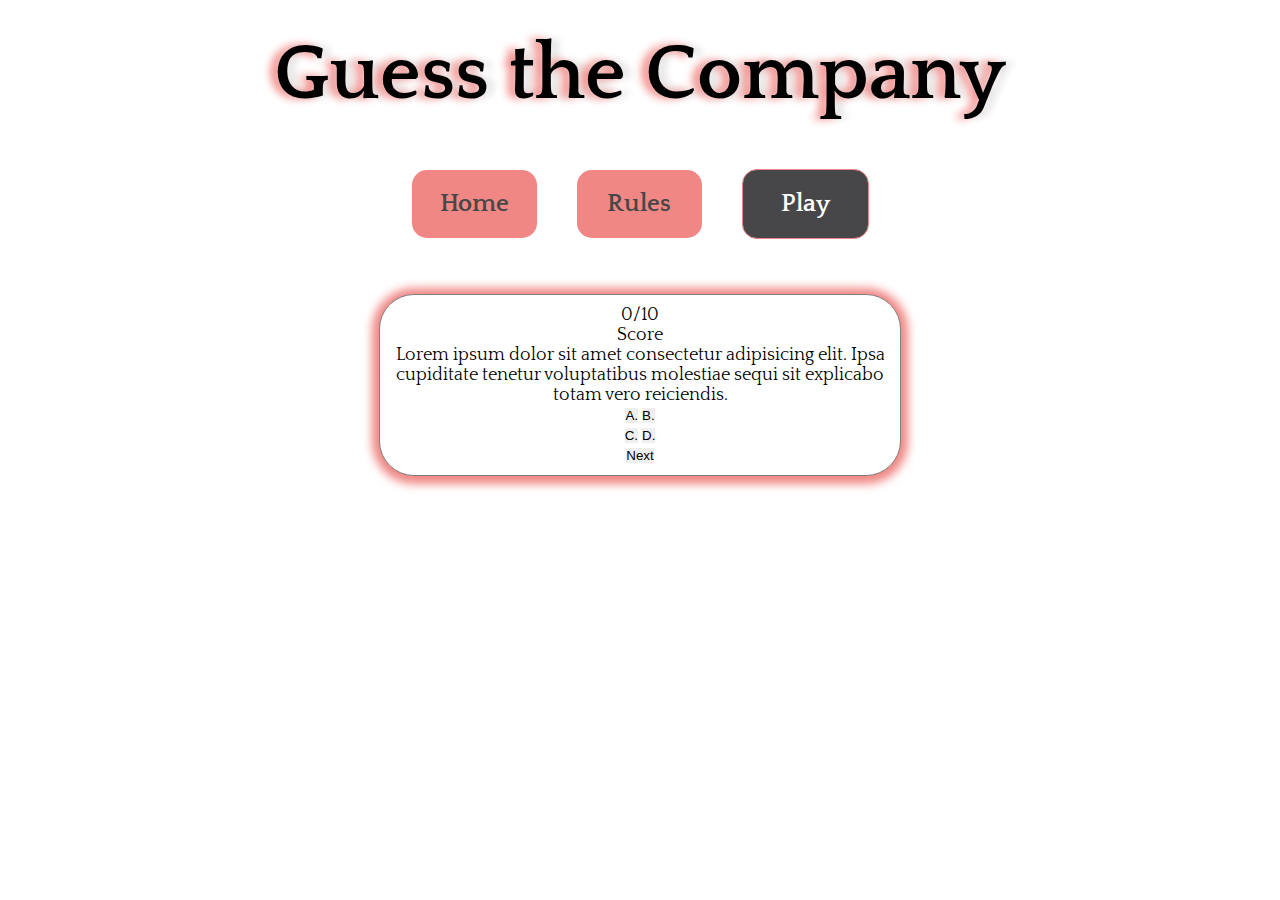
==== game.html @ c220ab53 "Add style to rules page" ====
<!DOCTYPE html>
<html lang="en">
<head>
    <meta charset="UTF-8">
    <meta http-equiv="X-UA-Compatible" content="IE=edge">
    <meta name="viewport" content="width=device-width, initial-scale=1.0">

    <link rel="stylesheet" href="assets/css/style.css">
    <title>Guess the Company</title>
</head>
<body>
    <header>

        <h1>Guess the Company</h1>

     <!-- Nav bar -->

      <nav class="menu">    
        <a class="link" href="index.html">Home</a>
        <a class="link" href="rules.html">Rules</a>
        <a class="link" href="game.html" id="page">Play</a>        
      </nav>
    </header>

    <!-- Game area -->

    <section id="container">
        <div id="quiz-box"> 
           <div class="game-box">            

              <div>
               <p>0/10</p>
              </div>

              <div>
               <p>Score</p>
              </div>

              <div>
               <p> Lorem ipsum dolor sit amet consectetur adipisicing elit. Ipsa cupiditate tenetur voluptatibus molestiae sequi sit explicabo totam vero reiciendis. </p>
              </div>

              <div class="answer-left">

               <button class="answer">A.</button>
               <button class="answer">B.</button>

              </div>

              <div class="answer-right">

               <button class="answer">C.</button>
               <button class="answer">D.</button>

              </div>

               <button class="grey-btn">Next</button>
            </div>
        </div> 
    </section>

    

    <footer>
        <p class="copyright">Disclaimer: This quiz is for educational purposes only. <br> Copyright © Ksenia
            Sossin (2023)</p>
    </footer>
     <script src="assets/js/script.js"></script>
</body>
</html>
---- assets/css/style.css ----
@import url('https://fonts.googleapis.com/css2?family=Quattrocento&display=swap');

* {
    margin: 0;
    padding: 0;
    border: none; 
}

body {
    background-image: url(../images/body-image.jpg);
    background-size: cover;
    background-position: center center;    
    background-repeat: no-repeat;
    background-attachment: fixed;
    margin: 0;
    font-family: 'Quattrocento', serif;
}
/* header */
h1 {
    text-align: center;
    margin: 30px;
    font-size: 80px;
    text-shadow: -7px 0px 8px #F08784, 8px 0px 7px #e7e7e7;
}

nav {
    /* flex-direction: row; */
    justify-content: center;
    margin: 0 10px;
    display: flex;
    align-items: center;
}

.menu a {
    width: 85px;
    background-color: #F08784;
    border-radius: 10px;
    padding: 20px;
    font-size: 25px;
    margin: 20px;
    font-weight: 650;
    text-decoration: none;
    border-radius: 15px;
    color: #474749;
    text-align: center;
}

#page {
    background-color: #474749;
    border: 1.5px solid #F08784;
    color: #FFFFFF;
}


/* game area */

#container {
    display: flex;
    flex-direction: column;
    justify-content: center;
    align-items: center;
    margin: 10px;
}

#quiz-box {
    background-color: #FFFFFF;
    width: 500px;
    height: auto;
    margin: 25px;
    border-radius: 35px;
    font-size: large;
    padding: 10px;
    text-align: center;
    box-shadow: 0px 1px 10px 7px #f08784;
    border: 0.5px solid #7F7F7F;
}

.text {
   width: 90%;
   text-align: center;
   margin: 20px;
   font-size: 25px;
}

.questions {
    height: 280px;
    border-radius: 35px;
    border: 1px solid #7F7F7F;
    margin: 20px;
    width: 90%;
}

#grey-btn {
    display: block;
    background-color: #474749;
    color: #FFFFFF;
    padding: 20px;
    margin: 20px auto 10px;   
    border-radius: 15px;
    font-size: 20px;
    font-weight: 400;
}

/* footer */

.copyright {
    font-size: small;
    text-align: center;
    padding-bottom: 25px;
    color: #FFFFFF;
}

/* media queries */

@media screen and (max-width:950px) {
   h1 {
    font-size: 70px;
   }
}

@media screen and (max-width:650px) {
    #quiz-box {
        width: auto;
    }

    .menu a {
        margin: 15px;
        padding: 15px;
    }
}
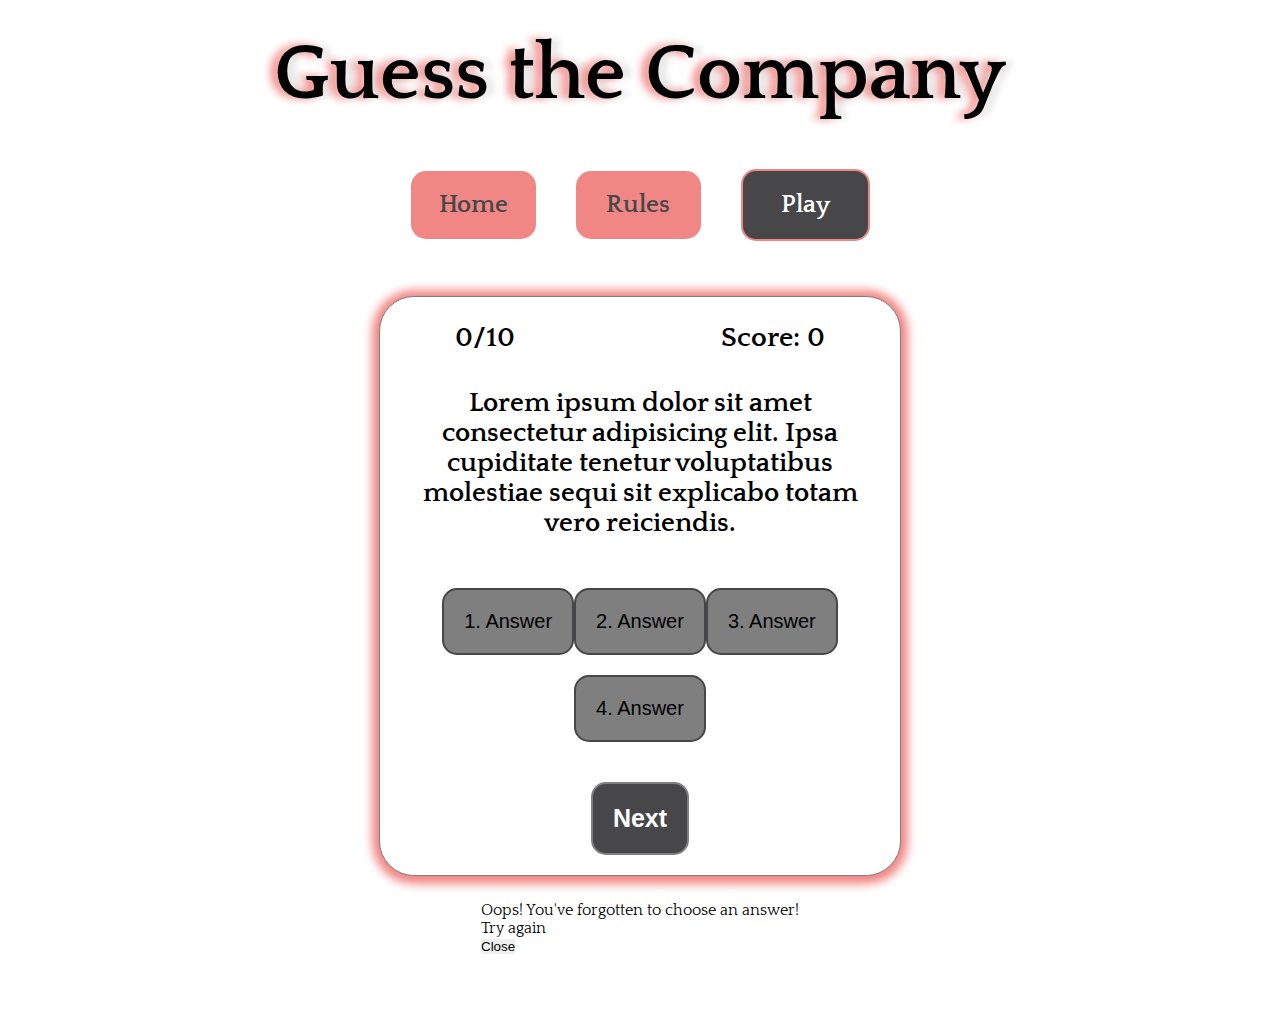
==== commit 5f8740ad: "Add head description0 and keywords for all pages" ====
--- a/game.html
+++ b/game.html
@@ -1,13 +1,20 @@
 <!DOCTYPE html>
 <html lang="en">
-<head>
-    <meta charset="UTF-8">
-    <meta http-equiv="X-UA-Compatible" content="IE=edge">
-    <meta name="viewport" content="width=device-width, initial-scale=1.0">
-
-    <link rel="stylesheet" href="assets/css/style.css">
-    <title>Guess the Company</title>
-</head>
+    <head>
+        <meta charset="UTF-8">
+        <meta http-equiv="X-UA-Compatible" content="IE=edge">
+        <meta name="viewport" content="width=device-width, initial-scale=1.0">
+        <meta name="description" content="A simple quiz for people who want to test their brand slogan knowledge">
+        <meta name="keywords" content="quiz, brand, slogan, guess, company, online game">
+    
+        <link rel="stylesheet" href="assets/css/style.css">
+    
+        <!-- Favicon link -->
+        <link rel="icon" href="assets/favicon/favicon-16x16.png" type="image/png">
+    
+        <title>Guess the Company</title>
+        
+    </head>
 <body>
     <header>
 
@@ -26,45 +33,50 @@
 
     <section id="container">
         <div id="quiz-box"> 
-           <div class="game-box">            
+           <div class="game-box">
+              <div id="info-box">
+                <div>
+                    <span>0/10</span>
+                </div>
+     
+                <div>
+                    <p>Score: <span id="score">0</span></p>
+                </div>
+              </div> 
+     
+              <div>
+                    <h2 id="question"> Lorem ipsum dolor sit amet consectetur adipisicing elit. Ipsa cupiditate tenetur voluptatibus molestiae sequi sit explicabo totam vero reiciendis. </h2>
+              </div>
+              
 
-              <div>
-               <p>0/10</p>
-              </div>
+               <div id="answer-buttons" class="flex-btn">
+                <button class="btn">1. Answer</button>
+                <button class="btn">2. Answer</button>
+               
+                <button class="btn">3. Answer</button>
+                <button class="btn">4. Answer</button>
+               
+                </div>
 
-              <div>
-               <p>Score</p>
-              </div>
+               <button class="grey-btn" id="next-btn">Next</button>
 
-              <div>
-               <p> Lorem ipsum dolor sit amet consectetur adipisicing elit. Ipsa cupiditate tenetur voluptatibus molestiae sequi sit explicabo totam vero reiciendis. </p>
-              </div>
-
-              <div class="answer-left">
-
-               <button class="answer">A.</button>
-               <button class="answer">B.</button>
-
-              </div>
-
-              <div class="answer-right">
-
-               <button class="answer">C.</button>
-               <button class="answer">D.</button>
-
-              </div>
-
-               <button class="grey-btn">Next</button>
             </div>
         </div> 
+
+        <!-- No answer modal -->
+        <div tabindex="0" class="modal-container" id="no-answer-modal">
+            <div class="modal-content">
+                <p>Oops! You've forgotten to choose an answer!<br>Try again</p>
+                <button class="modal-btn">Close</button>
+            </div>
+        </div>
     </section>
-
-    
 
     <footer>
         <p class="copyright">Disclaimer: This quiz is for educational purposes only. <br> Copyright © Ksenia
             Sossin (2023)</p>
     </footer>
-     <script src="assets/js/script.js"></script>
+    <script src="assets/js/questions.js"></script>
+    <script src="assets/js/script.js"></script>     
 </body>
 </html>--- a/assets/css/style.css
+++ b/assets/css/style.css
@@ -47,7 +47,7 @@
 
 #page {
     background-color: #474749;
-    border: 1.5px solid #F08784;
+    border: 2px solid #F08784;
     color: #FFFFFF;
 }
 
@@ -82,23 +82,25 @@
    font-size: 25px;
 }
 
-.questions {
+.questions-img {
     height: 280px;
     border-radius: 35px;
-    border: 1px solid #7F7F7F;
+    border: 2px solid #7F7F7F;
     margin: 20px;
     width: 90%;
 }
 
-#grey-btn {
+.grey-btn {
     display: block;
-    background-color: #474749;
-    color: #FFFFFF;
+    background-color: #474749;    
     padding: 20px;
     margin: 20px auto 10px;   
+    color: #FFFFFF;
+    font-size: 25px;
+    font-weight: 650;
+    border: 2px solid #7F7F7F;
     border-radius: 15px;
-    font-size: 20px;
-    font-weight: 400;
+    text-decoration: none;
 }
 
 /* footer */
@@ -110,6 +112,50 @@
     color: #FFFFFF;
 }
 
+/* game page */
+
+#info-box {
+    justify-content: space-between;
+    display: flex;
+    margin: auto 50px;
+    padding: 15px;
+    font-weight: bold;
+    font-size: large;
+    font-size: 28px;
+}
+
+#question {
+    margin: 10px;
+    padding: 10px;
+}
+
+
+.flex-btn{
+    display: flex;
+    justify-content: center;
+    flex-wrap: wrap;
+    margin: 30px 0;
+    
+}  
+
+.btn {
+    background-color: #7F7F7F;
+    padding: 20px;
+    margin: 10px 0;
+    border-radius: 15px;
+    font-size: 20px;
+    font-weight: 400;
+    text-align: left;
+    border: 2px solid #474749;
+}
+
+.btn:hover {
+    border-color: #F08784;
+}  
+
+.grey-btn:hover {
+    border-color: #F08784;
+}
 /* media queries */
 
 @media screen and (max-width:950px) {
@@ -129,3 +175,8 @@
     }
 }
 
+ /* @media screen and (max-width:487px) {
+  
+
+    
+}  */
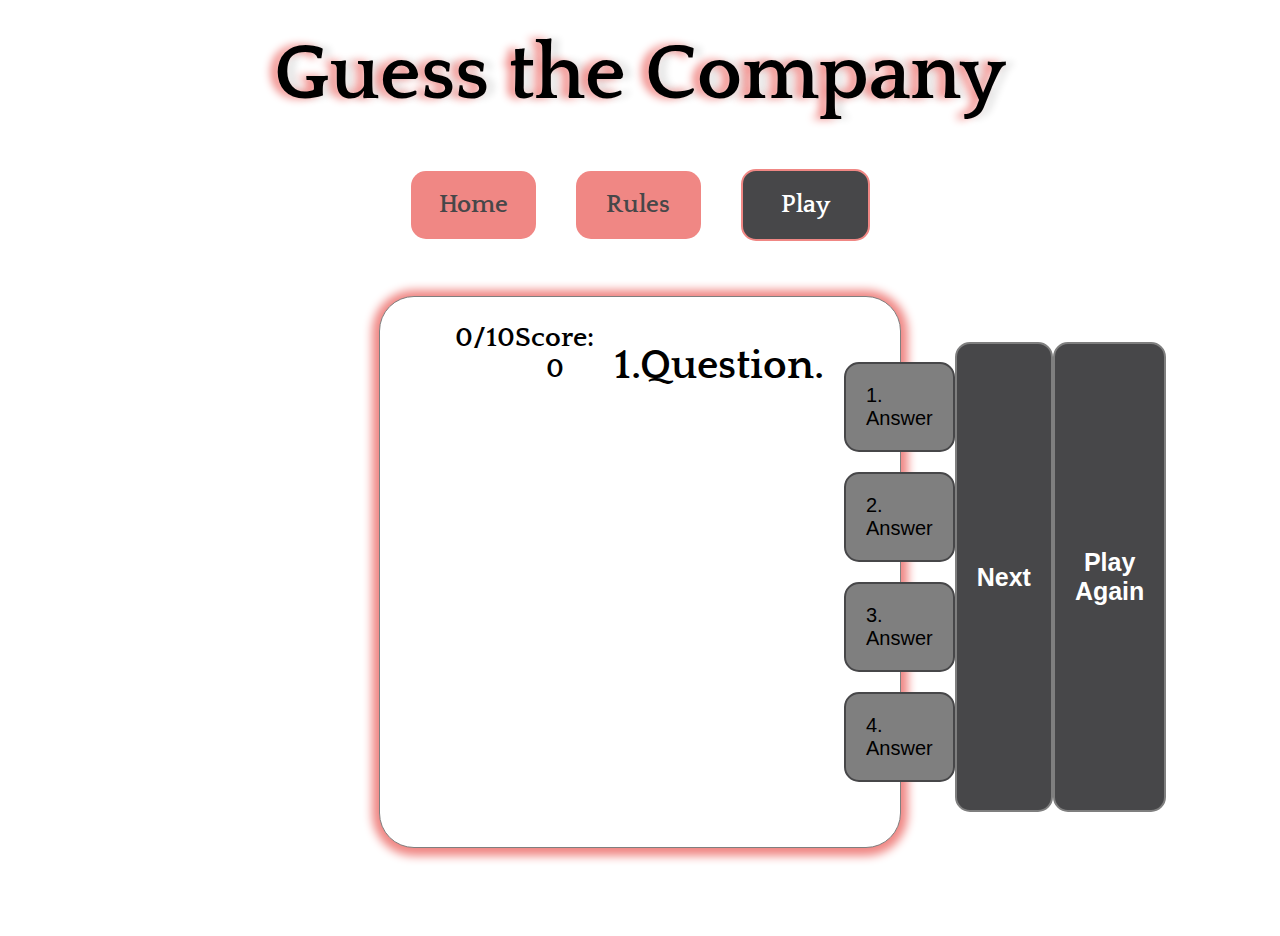
==== commit ebaeb835: "bugfix: use <div> element instead of <section>, where no heading needed" ====
--- a/game.html
+++ b/game.html
@@ -1,27 +1,25 @@
 <!DOCTYPE html>
 <html lang="en">
-    <head>
-        <meta charset="UTF-8">
-        <meta http-equiv="X-UA-Compatible" content="IE=edge">
-        <meta name="viewport" content="width=device-width, initial-scale=1.0">
-        <meta name="description" content="A simple quiz for people who want to test their brand slogan knowledge">
-        <meta name="keywords" content="quiz, brand, slogan, guess, company, online game">
+<head>
+    <meta charset="UTF-8">
+    <meta http-equiv="X-UA-Compatible" content="IE=edge">
+    <meta name="viewport" content="width=device-width, initial-scale=1.0">
+    <meta name="description" content="A simple quiz for people who want to test their brand slogan knowledge">
+    <meta name="keywords" content="quiz, brand, slogan, guess, company, online game">
     
-        <link rel="stylesheet" href="assets/css/style.css">
+    <link rel="stylesheet" href="assets/css/style.css">
     
-        <!-- Favicon link -->
-        <link rel="icon" href="assets/favicon/favicon-16x16.png" type="image/png">
+    <!-- Favicon link -->
+    <link rel="icon" href="assets/favicon/favicon-16x16.png" type="image/png">
     
-        <title>Guess the Company</title>
-        
-    </head>
+    <title>Guess the Company</title>        
+</head>   
+
 <body>
     <header>
-
         <h1>Guess the Company</h1>
 
      <!-- Nav bar -->
-
       <nav class="menu">    
         <a class="link" href="index.html">Home</a>
         <a class="link" href="rules.html">Rules</a>
@@ -30,52 +28,37 @@
     </header>
 
     <!-- Game area -->
-
-    <section id="container">
+    <div id="container">
         <div id="quiz-box"> 
            <div class="game-box">
               <div id="info-box">
                 <div>
-                    <span>0/10</span>
-                </div>
-     
+                    <p><span id="question-num">0/10</span></p>
+                </div> 
                 <div>
                     <p>Score: <span id="score">0</span></p>
-                </div>
-              </div> 
-     
-              <div>
-                    <h2 id="question"> Lorem ipsum dolor sit amet consectetur adipisicing elit. Ipsa cupiditate tenetur voluptatibus molestiae sequi sit explicabo totam vero reiciendis. </h2>
-              </div>
-              
-
+                </div>                      
+                <div>
+                    <h2 id="question">1.Question.</h2> 
+                </div>           
                <div id="answer-buttons" class="flex-btn">
-                <button class="btn">1. Answer</button>
-                <button class="btn">2. Answer</button>
-               
-                <button class="btn">3. Answer</button>
-                <button class="btn">4. Answer</button>
-               
+                    <button class="btn">1. Answer</button>
+                    <button class="btn">2. Answer</button>               
+                    <button class="btn">3. Answer</button>
+                    <button class="btn">4. Answer</button>               
                 </div>
 
+                <!-- two buttons that displays one after the other with JS interaction -->
                <button class="grey-btn" id="next-btn">Next</button>
-
+               <button class="grey-btn" id="play-again-btn">Play Again</button>
             </div>
         </div> 
-
-        <!-- No answer modal -->
-        <div tabindex="0" class="modal-container" id="no-answer-modal">
-            <div class="modal-content">
-                <p>Oops! You've forgotten to choose an answer!<br>Try again</p>
-                <button class="modal-btn">Close</button>
-            </div>
-        </div>
-    </section>
+    </div>
 
     <footer>
-        <p class="copyright">Disclaimer: This quiz is for educational purposes only. <br> Copyright © Ksenia
-            Sossin (2023)</p>
+        <p class="copyright">Disclaimer: This quiz is for educational purposes only. <br> Copyright © Ksenia Sossin (2023)</p>
     </footer>
+
     <script src="assets/js/questions.js"></script>
     <script src="assets/js/script.js"></script>     
 </body>
